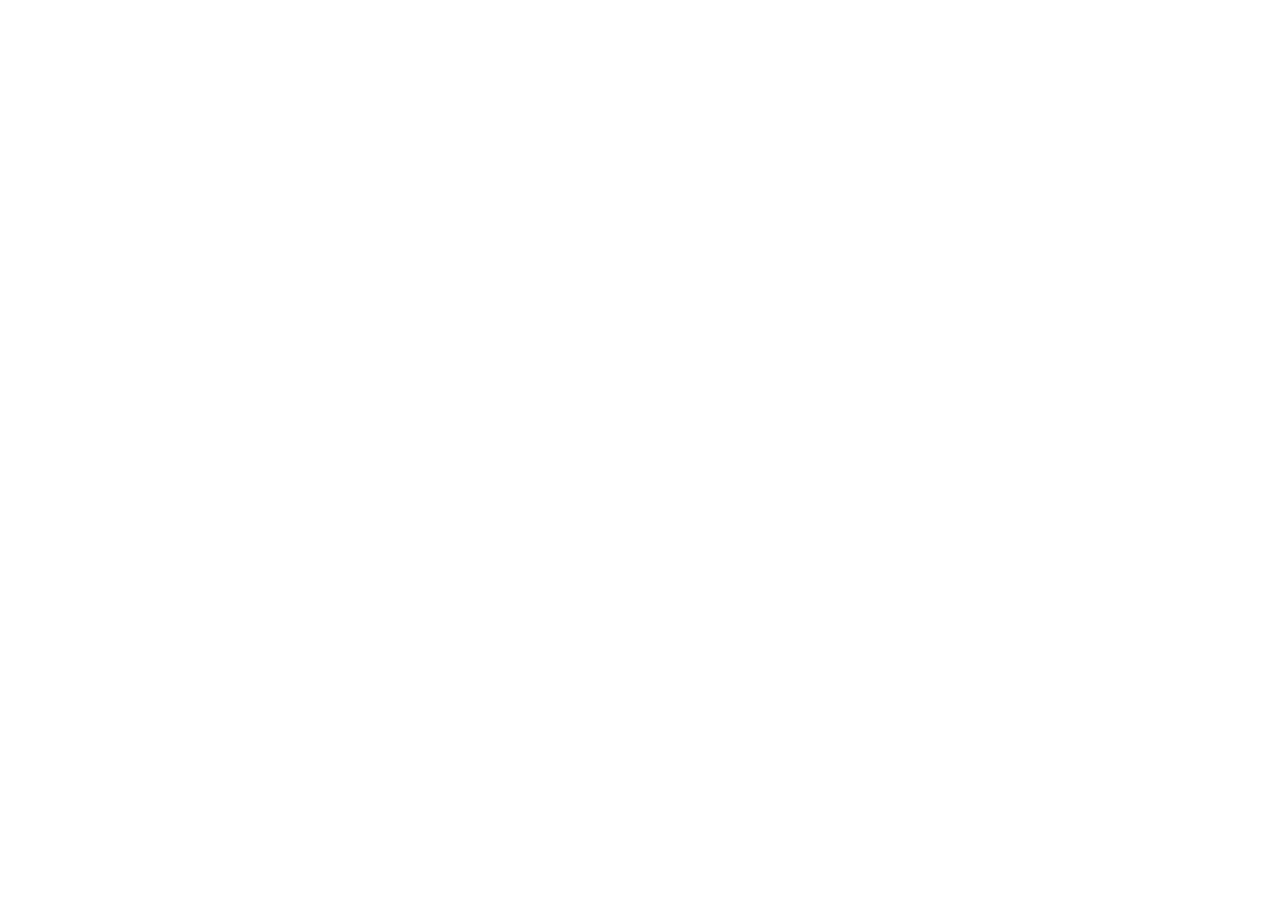
==== index.html @ 60e01cf4 "assets upload" ====
<!DOCTYPE html>
<html lang="en">
<head>
    <meta charset="UTF-8">
    <meta name="viewport" content="width=device-width, initial-scale=1.0">
    <title>GitHub Issues Tracker</title>
    <link rel="stylesheet" href="style.css">
</head>
<body>
      
    <script src="script.js"></script>
     
</body>
</html>
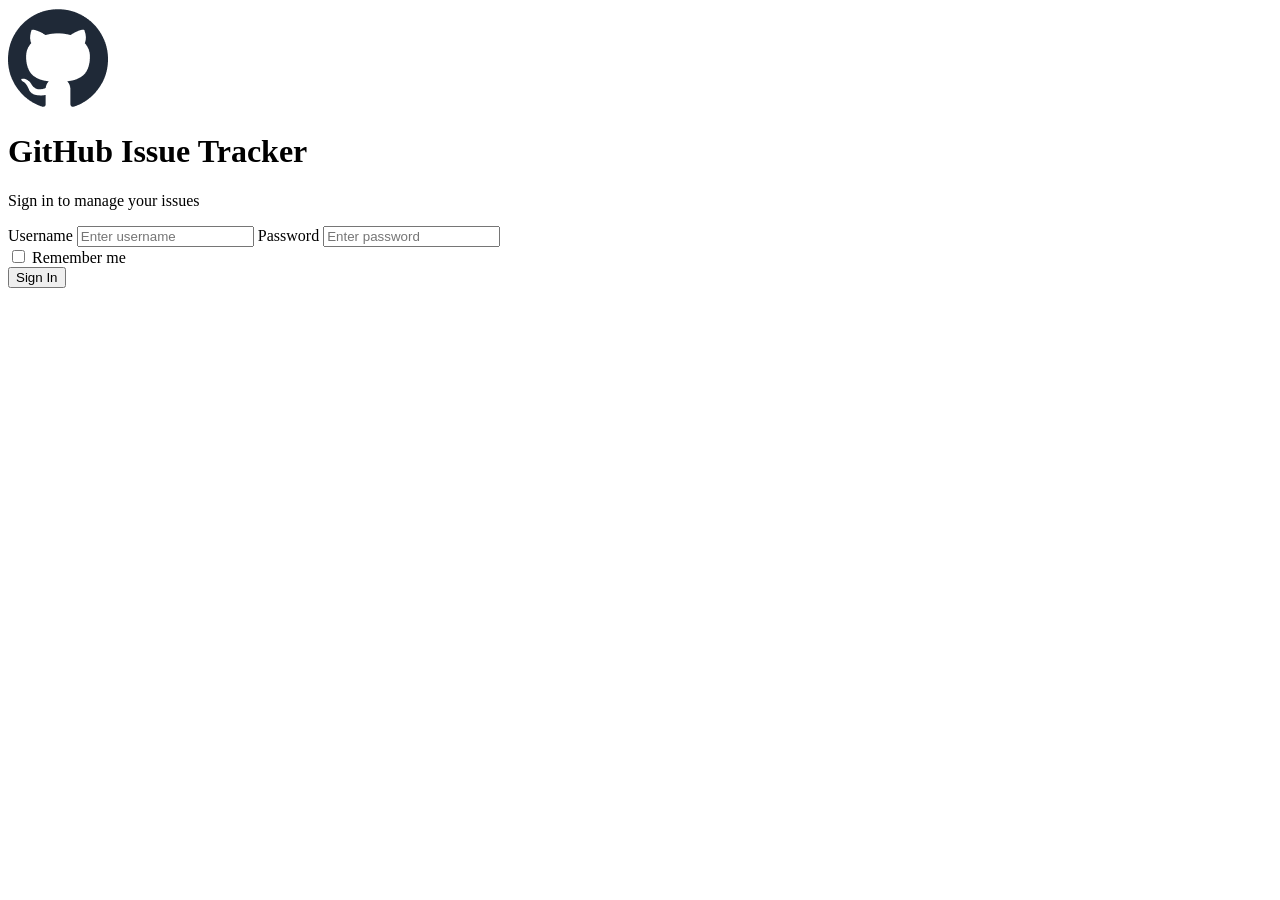
==== commit f65ccd01: "loginPageHtml" ====
--- a/index.html
+++ b/index.html
@@ -7,7 +7,30 @@
     <link rel="stylesheet" href="style.css">
 </head>
 <body>
-      
+    <div class="login-container">
+
+     <div class="login-card">
+        <img src="assets/github-logo.png" class="logo">
+
+        <h1>GitHub Issue Tracker</h1>
+        <p>Sign in to manage your issues</p>
+
+        <label for="username">Username</label>
+        <input id="username" type="text" placeholder="Enter username">
+
+        <label for="password">Password</label>
+        <input id="password" type="password" placeholder="Enter password">
+
+        <div class="remember">
+          <input type="checkbox" id="remember">
+          <label for="remember">Remember me</label>
+        </div>
+
+       <button onclick="login()">Sign In</button>
+       </p>
+     </div>
+    </div>
+
     <script src="script.js"></script>
      
 </body>
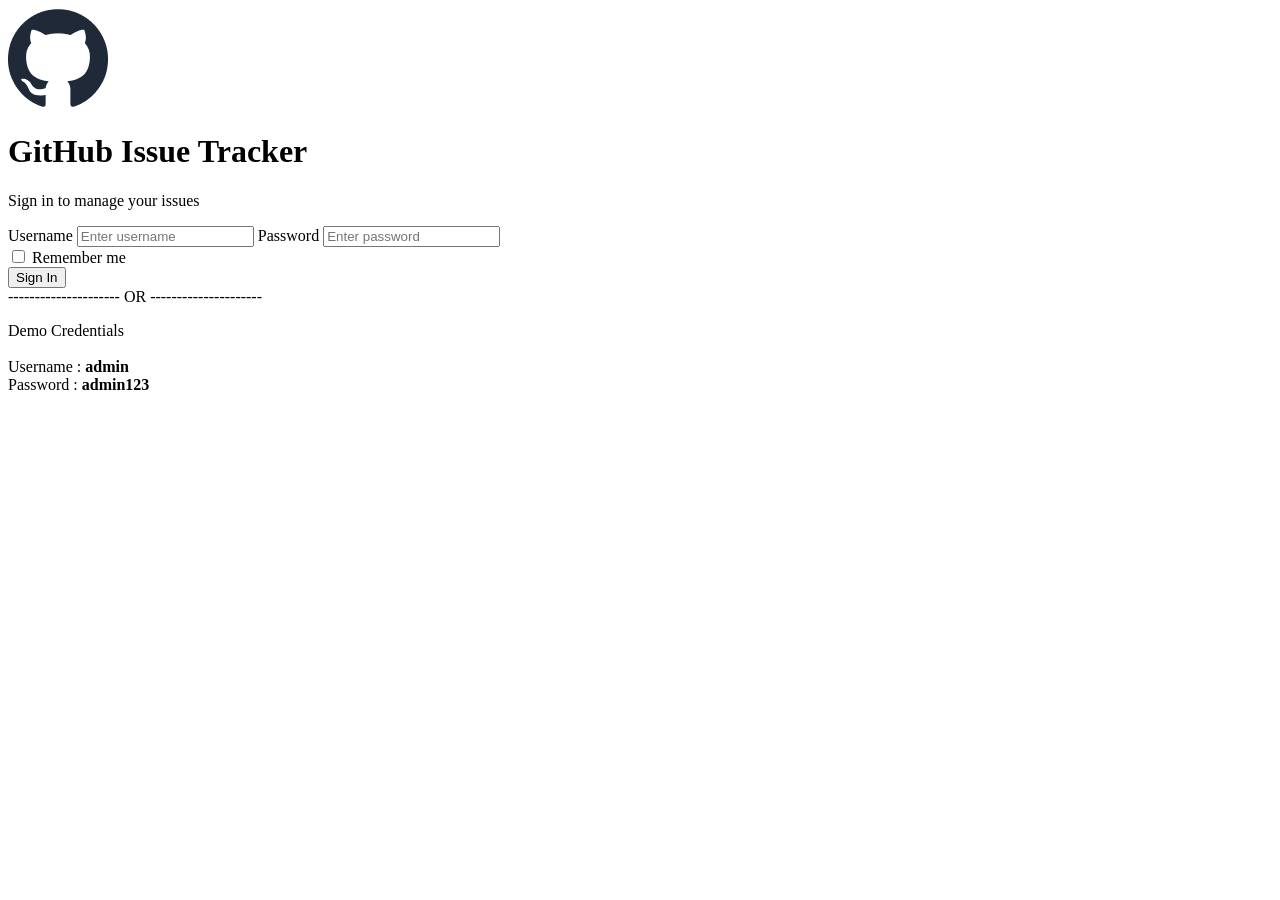
==== commit 10c4c109: "loginPageHtmlUpdate" ====
--- a/index.html
+++ b/index.html
@@ -7,6 +7,7 @@
     <link rel="stylesheet" href="style.css">
 </head>
 <body>
+    
     <div class="login-container">
 
      <div class="login-card">
@@ -26,12 +27,19 @@
           <label for="remember">Remember me</label>
         </div>
 
-       <button onclick="login()">Sign In</button>
-       </p>
+        <button onclick="login()">Sign In</button>
+
+        <div class="divider">--------------------- <span style="color:black;">OR</span> ---------------------</div>
+
+        <p class="demo">
+             Demo Credentials <br> <br>
+             Username : <b>admin</b> <br>
+             Password : <b>admin123</b>
+        </p>
      </div>
     </div>
 
-    <script src="script.js"></script>
-     
+ <script src="script.js"></script>
+
 </body>
 </html>
